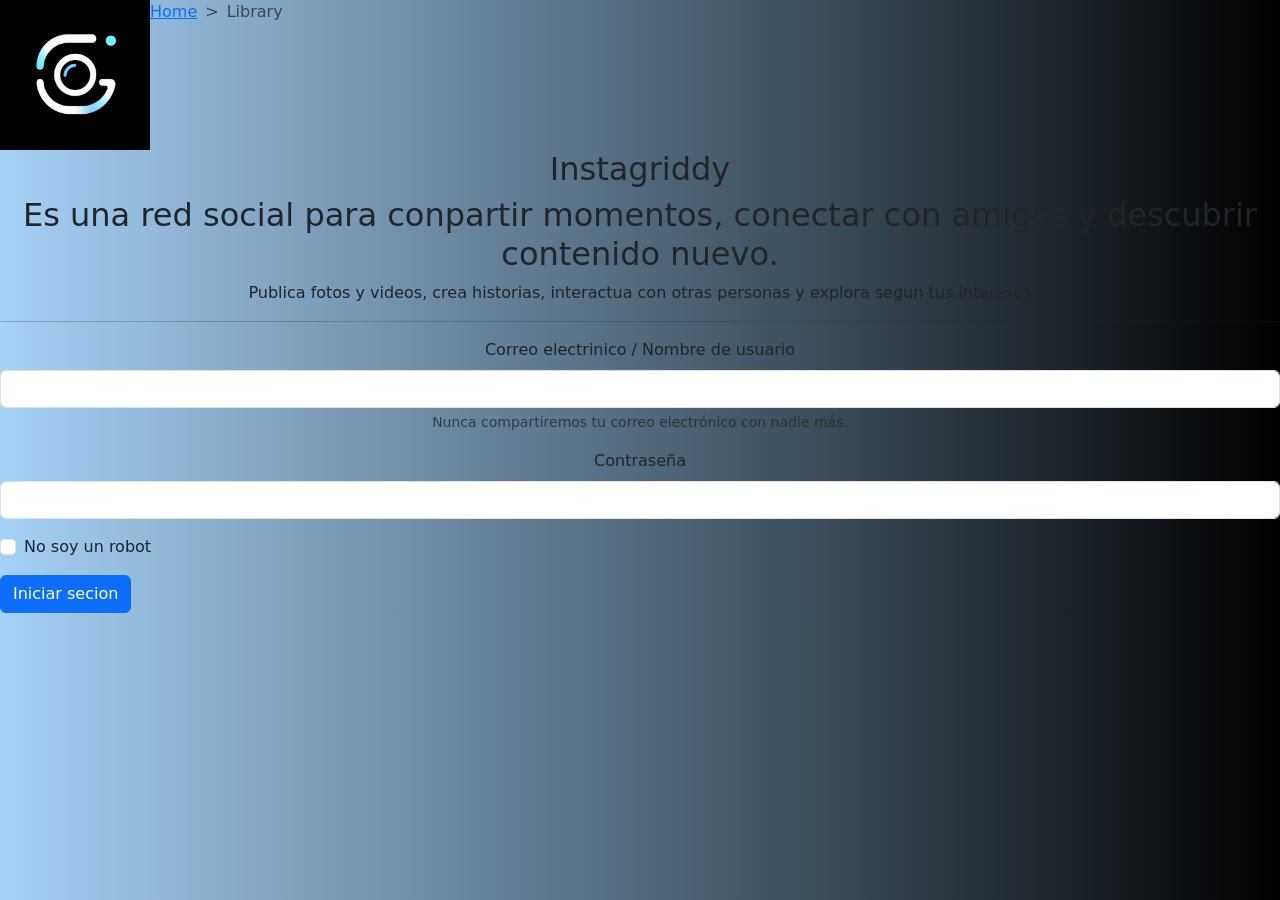
==== Index.html @ 586b8cc8 "Merge branch 'main' of https://github.com/JDEspina2010/Inicio-de-sesi-n-con-Sebas-Y-Espina" ====
<!DOCTYPE html>
<html lang="en">

<head>
    <meta charset="UTF-8">
    <meta name="viewport" content="width=device-width, initial-scale=1.0">
    <title>Document</title>
    <link rel="stylesheet" href="Estilos.css">
    <style>
        body {
            background: linear-gradient(to right, rgb(165, 210, 247), rgb(0, 0, 0));
        }
    </style>
</head>

<body>
    <!DOCTYPE html>
    <html lang="es">

    <head>
        <meta charset="UTF-8">
        <title>Inicio</title>
        <link href="https://cdn.jsdelivr.net/npm/bootstrap@5.3.8/dist/css/bootstrap.min.css" rel="stylesheet"
            integrity="sha384-sRIl4kxILFvY47J16cr9ZwB07vP4J8+LH7qKQnuqkuIAvNWLzeN8tE5YBujZqJLB" crossorigin="anonymous">
        <script src="https://cdn.jsdelivr.net/npm/bootstrap@5.3.8/dist/js/bootstrap.bundle.min.js"
            integrity="sha384-FKyoEForCGlyvwx9Hj09JcYn3nv7wiPVlz7YYwJrWVcXK/BmnVDxM+D2scQbITxI"
            crossorigin="anonymous"></script>

    </head>

    <body>
        <div class="caja_master">
            <div class="hijo1">
                <img src="imagenes/logo.jpg" alt="imagen" width="150px">
            </div>
            <div class="hijo2">
                <nav style="--bs-breadcrumb-divider: '>';" aria-label="breadcrumb">
                    <ol class="breadcrumb">
                        <li class="breadcrumb-item"><a href="#">Home</a></li>
                        <li class="breadcrumb-item active" aria-current="page">Library</li>
                    </ol>
                </nav>
            </div>
        </div>
        <center>
            <h2>Instagriddy</h2>


        <h2 class="subtitulo">Es una red social para conpartir momentos, conectar con amigos y descubrir contenido
            nuevo.
            <br>
        </h2>
        <p class="introduccion">Publica fotos y videos, crea historias, interactua con otras personas y explora segun
            tus intereses</p>
 </center>

        <hr>
        <center>
        <form>
            <div class="mb-3">
                <label for="exampleInputEmail1" class="form-label">Correo electrinico / Nombre de usuario</label>
                <input type="email" class="form-control" id="exampleInputEmail1" aria-describedby="emailHelp">
                <div id="emailHelp" class="form-text">Nunca compartiremos tu correo electrónico con nadie más.</div>
            </div>
             </center>
             <center>
            <div class="mb-3">
                <label for="exampleInputPassword1" class="form-label">Contraseña</label>
                <input type="password" class="form-control" id="exampleInputPassword1">
               </center> 
            </div>
            <div class="mb-3 form-check">
                <input type="checkbox" class="form-check-input" id="exampleCheck1">
                <label class="form-check-label" for="exampleCheck1">No soy un robot</label>
            </div>
            <button type="submit" class="btn btn-primary">Iniciar secion</button>
        </form>
 </center>
    </body>

    </html>
</body>

</html>
---- Estilos.css ----
.caja_master{
display: flex;
}
.hijo2{
    width:300px;
}
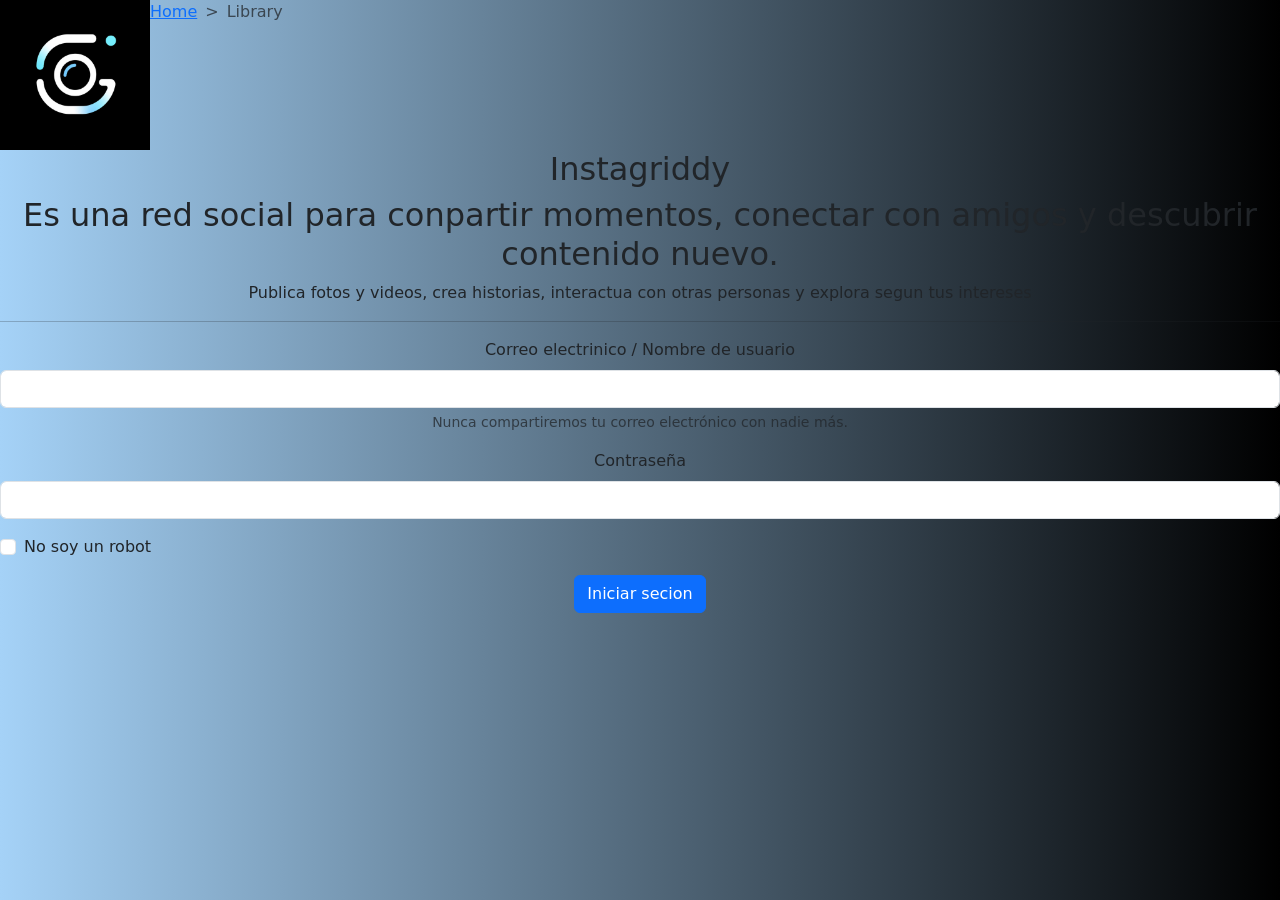
==== commit 2d21878b: "centros2" ====
--- a/Index.html
+++ b/Index.html
@@ -73,6 +73,7 @@
                 <input type="checkbox" class="form-check-input" id="exampleCheck1">
                 <label class="form-check-label" for="exampleCheck1">No soy un robot</label>
             </div>
+            <center>
             <button type="submit" class="btn btn-primary">Iniciar secion</button>
         </form>
  </center>
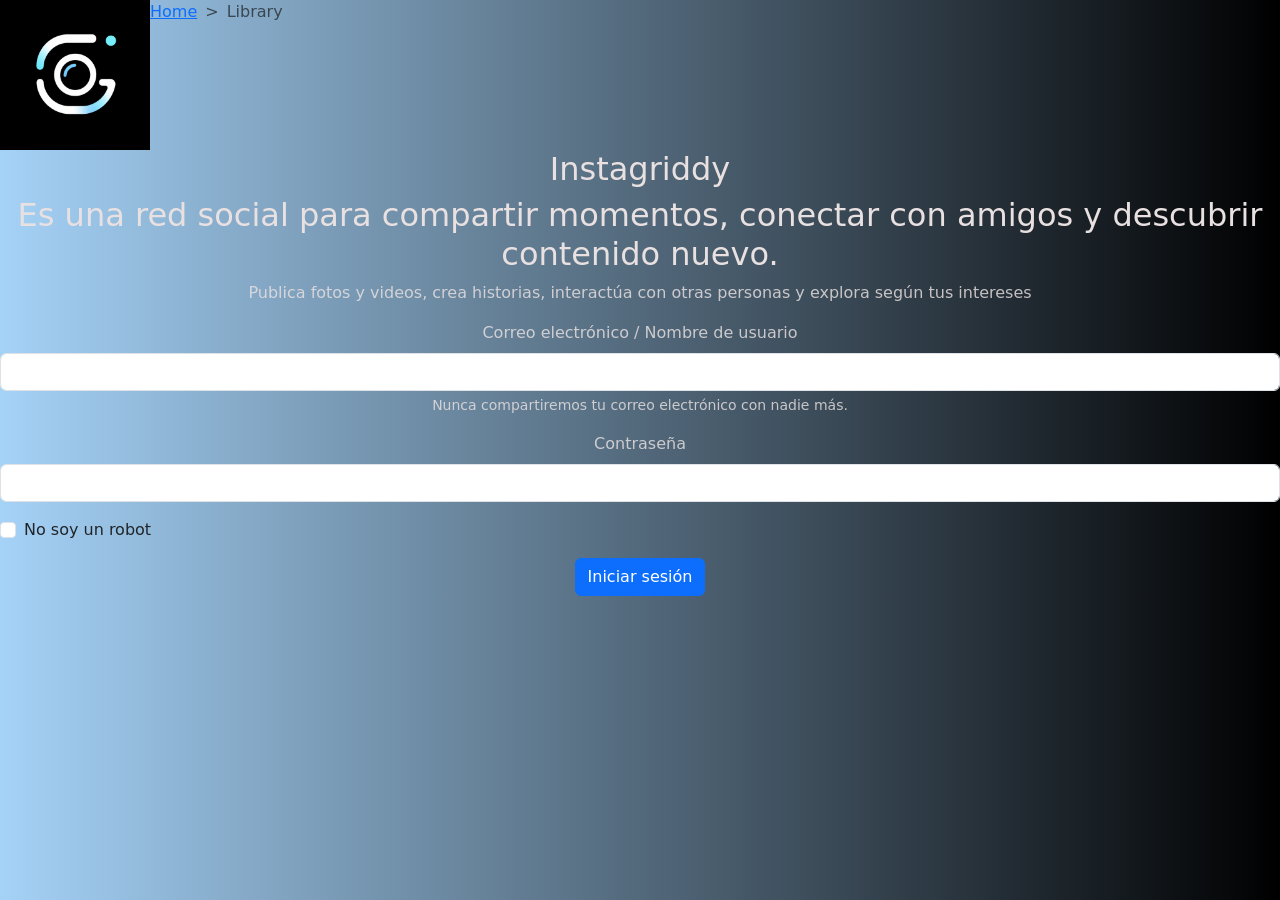
==== commit 0c12d05e: "JEFFREY EPSTEIN VS P.DIDDY" ====
--- a/Index.html
+++ b/Index.html
@@ -43,40 +43,40 @@
             </div>
         </div>
         <center>
-            <h2>Instagriddy</h2>
+            <h2 style="color: #e9e1e1;">Instagriddy</h2>
 
 
-        <h2 class="subtitulo">Es una red social para conpartir momentos, conectar con amigos y descubrir contenido
-            nuevo.
-            <br>
-        </h2>
-        <p class="introduccion">Publica fotos y videos, crea historias, interactua con otras personas y explora segun
-            tus intereses</p>
- </center>
+            <h2 class="subtitulo" style="color: #e9e1e1;">Es una red social para compartir momentos, conectar con amigos y descubrir contenido
+                nuevo.
+                <br>
+            </h2>
+            <p class="introduccion" style="color: #e9e1e1d0;">Publica fotos y videos, crea historias, interactúa con otras personas y explora
+                según
+                tus intereses</p>
+        </center>
 
-        <hr>
         <center>
-        <form>
+            <form>
+                <div class="mb-3">
+                    <label for="exampleInputEmail1" class="form-label" style="color: #e9e1e1d0;">Correo electrónico / Nombre de usuario</label>
+                    <input type="email" class="form-control" id="exampleInputEmail1" aria-describedby="emailHelp">
+                    <div id="emailHelp" class="form-text" style="color: #e9e1e1d0;">Nunca compartiremos tu correo electrónico con nadie más.</div>
+                </div>
+        </center>
+        <center>
             <div class="mb-3">
-                <label for="exampleInputEmail1" class="form-label">Correo electrinico / Nombre de usuario</label>
-                <input type="email" class="form-control" id="exampleInputEmail1" aria-describedby="emailHelp">
-                <div id="emailHelp" class="form-text">Nunca compartiremos tu correo electrónico con nadie más.</div>
-            </div>
-             </center>
-             <center>
-            <div class="mb-3">
-                <label for="exampleInputPassword1" class="form-label">Contraseña</label>
+                <label for="exampleInputPassword1" class="form-label" style="color: #e9e1e1d0;">Contraseña</label>
                 <input type="password" class="form-control" id="exampleInputPassword1">
-               </center> 
-            </div>
-            <div class="mb-3 form-check">
-                <input type="checkbox" class="form-check-input" id="exampleCheck1">
-                <label class="form-check-label" for="exampleCheck1">No soy un robot</label>
-            </div>
-            <center>
-            <button type="submit" class="btn btn-primary">Iniciar secion</button>
-        </form>
- </center>
+        </center>
+        </div>
+        <div class="mb-3 form-check">
+            <input type="checkbox" class="form-check-input" id="exampleCheck1">
+            <label class="form-check-label" for="exampleCheck1">No soy un robot</label>
+        </div>
+        <center>
+            <button type="submit" class="btn btn-primary">Iniciar sesión</button>
+            </form>
+        </center>
     </body>
 
     </html>
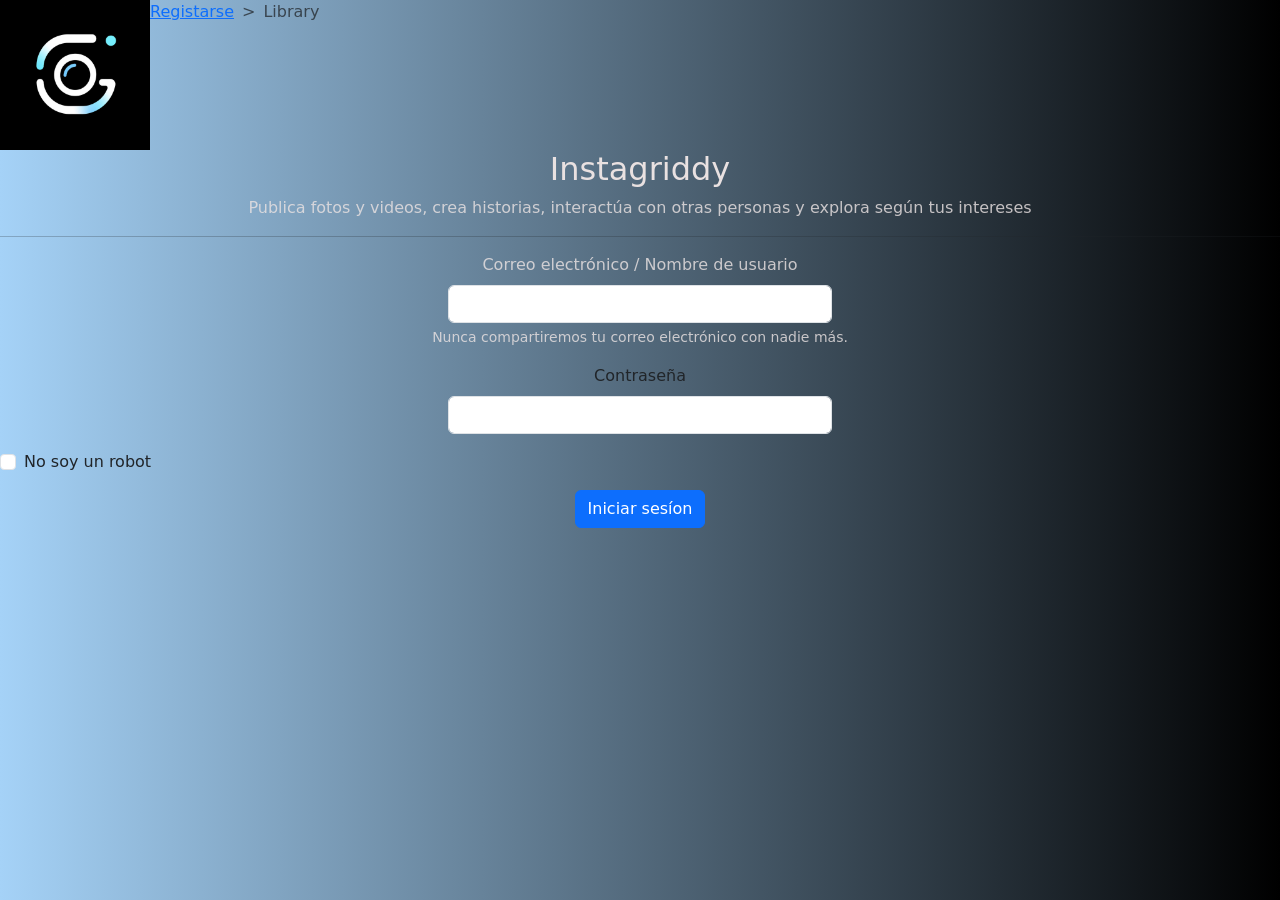
==== commit 2121a5d8: "codigo y mejoras" ====
--- a/Index.html
+++ b/Index.html
@@ -36,7 +36,7 @@
             <div class="hijo2">
                 <nav style="--bs-breadcrumb-divider: '>';" aria-label="breadcrumb">
                     <ol class="breadcrumb">
-                        <li class="breadcrumb-item"><a href="#">Home</a></li>
+                        <li class="breadcrumb-item"><a href="#">Registarse</a></li>
                         <li class="breadcrumb-item active" aria-current="page">Library</li>
                     </ol>
                 </nav>
@@ -45,16 +45,14 @@
         <center>
             <h2 style="color: #e9e1e1;">Instagriddy</h2>
 
-
-            <h2 class="subtitulo" style="color: #e9e1e1;">Es una red social para compartir momentos, conectar con amigos y descubrir contenido
-                nuevo.
-                <br>
             </h2>
-            <p class="introduccion" style="color: #e9e1e1d0;">Publica fotos y videos, crea historias, interactúa con otras personas y explora
+            <p class="introduccion" style="color: #e9e1e1d0;">Publica fotos y videos, crea historias, interactúa con
+                otras personas y explora
                 según
                 tus intereses</p>
         </center>
 
+        <hr>
         <center>
             <form>
                 <div class="mb-3">
@@ -65,7 +63,7 @@
         </center>
         <center>
             <div class="mb-3">
-                <label for="exampleInputPassword1" class="form-label" style="color: #e9e1e1d0;">Contraseña</label>
+                <label for="exampleInputPassword1" class="form-label">Contraseña</label>
                 <input type="password" class="form-control" id="exampleInputPassword1">
         </center>
         </div>
@@ -74,7 +72,7 @@
             <label class="form-check-label" for="exampleCheck1">No soy un robot</label>
         </div>
         <center>
-            <button type="submit" class="btn btn-primary">Iniciar sesión</button>
+            <button type="submit" class="btn btn-primary" onclick="inicio()">Iniciar sesíon </button>
             </form>
         </center>
     </body>
--- a/Estilos.css
+++ b/Estilos.css
@@ -3,4 +3,10 @@
 }
 .hijo2{
     width:300px;
+}
+#exampleInputPassword1{
+    width: 30%;
+}
+#exampleInputEmail1{
+    width: 30%;
 }
